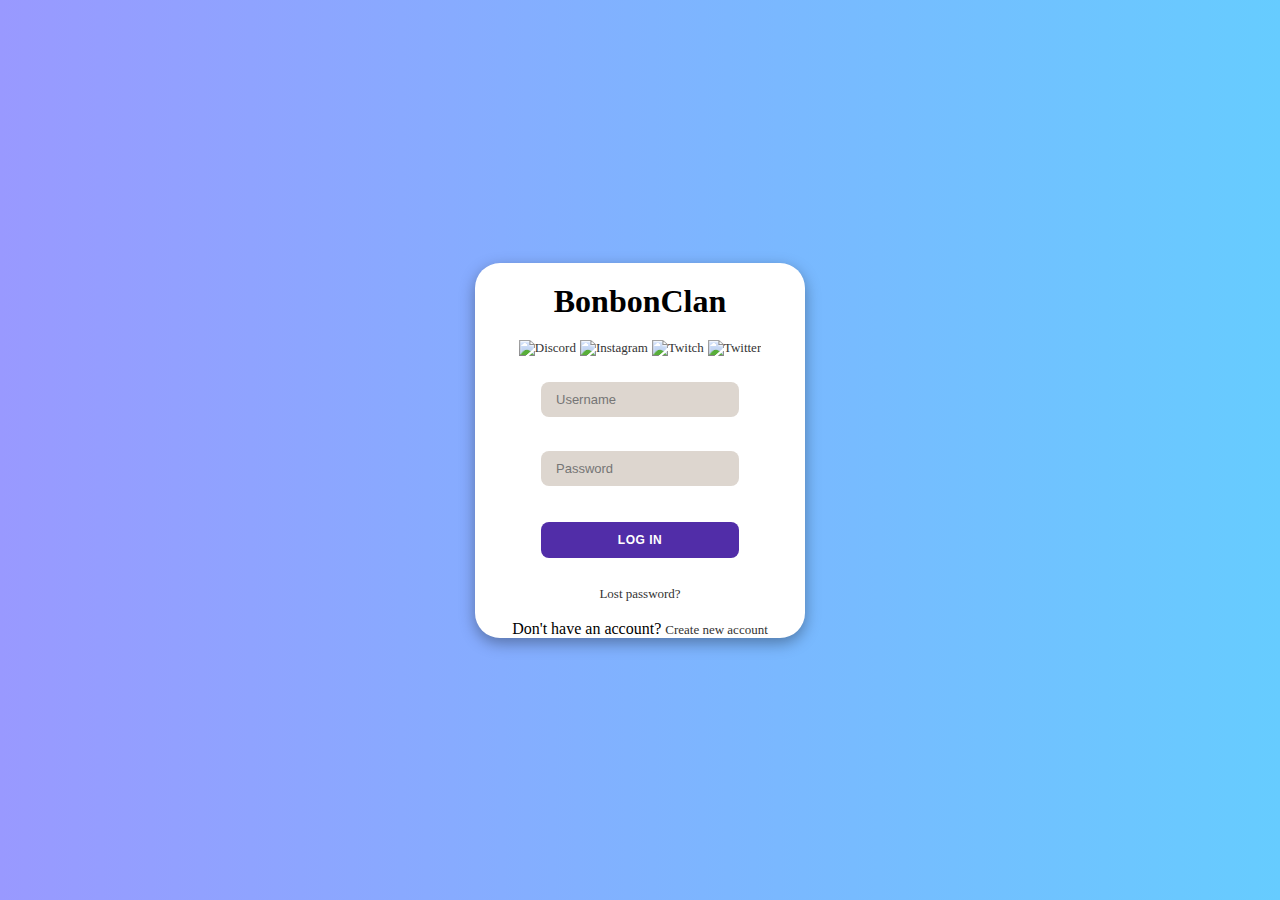
==== index.html @ 506c804a "Add files via upload" ====
<!DOCTYPE html>
<html lang="en">
<head>
    <meta charset="UTF-8">
    <meta name="viewport" content="width=device-width, initial-scale=1.0">
    <link rel="icon" href="img/conejo_ico.png" type="image-icon">
    <link rel="stylesheet" href="index.css">
    
    <title>BonBonClan</title>
</head>
<body>
        <div class="contenedor-crear-cuenta">
            <form id="login-form" class="create" action="validar.js" method="post">
                <h1 class="movimiento">BonbonClan</h1>
                <br>
                <div class="redes-sociales">
                    <a href="https://discord.com/invite/NyAFMKrT" target="_blank"><img src="img/discord_ico.png" alt="Discord" height="20px" width="20px" class="ico"></a>
                    <a href="https://www.instagram.com/bonboncreamyyy?igsh=MTZpc3M3aGowajZmeA==" target="_blank"><img src="img/instagram_ico.png" alt="Instagram" height="20px" width="20px" class="ico"></a>
                    <a href="https://www.twitch.tv/bonboncreamyyy?sr=a" target="_blank"><img src="img/twitch_ico.png" alt="Twitch" height="20px" width="20px" class="ico"></a>
                    <a href="https://x.com/BonBonCream?s=09" target="_blank"><img src="img/twitter_ico.png" alt="Twitter" height="20px" width="20px" class="ico"></a>
                    <br>
                    <br>
                    <input type="text" placeholder="Username" name="usuario" class="info">
                    <br>
                    <br>
                    <input type="password" placeholder="Password" name="contrasenna" class="name">
                    <br>
                    <br>
                    <input type="submit" value="log in" class="boton">
                    <br>
                    <br>
                    <a href="#">Lost password?</a>
                    <br>
                    <br>
                    <p>Don't have an account?  <a href="#">  Create new account</a></p>
                </div> 
            </form>
            <audio id="audio-player" loop autoplay>
                <source src="dress.mp3" type="audio/mpeg">
            </audio>

            <script src="validar.js"></script>

        </div>
</body>
</html>
---- index.css ----
*{
    margin: 0;
    padding: 0;
    box-sizing: border-box;
}

body{
    background-color: #FF99FF;
    background: linear-gradient(to right, #9999ff, #66ccff);
    display: flex;
    align-items: center;
    justify-content: center;
    flex-direction: column;
    height: 100vh;
}

form{
    background-color: #FFFFff;
    text-align: center;
    border-radius: 25px;
    box-shadow: 0 5px 15px rgba(0, 0, 0, 0.35);
    position: relative;
    overflow: hidden;
    width: 330px;
}



@keyframes heartbeat{
    0%{
        transform: scale(1);
        color: #660099;
    }
    50%{
        transform: scale(1.1);
        color: #330066;
    }
    100%{
        transform: scale(1);
        color: #660099;
    }
}


.movimiento{

    animation: heartbeat 1s infinite;
    margin-top: 20px;
    transition: color 0.5s ease;
}

.redes-sociales img{
    width: 40px;
    height: 40px;
}

.redes-sociales a{
    color: #333;
    font-size: 13px;
    text-decoration: none;
    margin: 15px 0 10px;
}

form input{
    background-color: #ddd6cf;
    border: none;
    margin: 8px 0;
    padding: 10px 15px;
    font-size: 13px;
    border-radius: 8px;
    width: 60%;
    outline: none;
}


.boton{

    background-color: #512da8;
    color: #fff;
    font-size: 12px;
    padding: 10px 45px ;
    border: 1px solid transparent;
    border-radius: 8px ;
    font-weight: 800;
    letter-spacing: 0.5px;
    text-transform: uppercase;
    margin-top: 10px;
    cursor: pointer;
}


#audio-player{
    display: none;
}
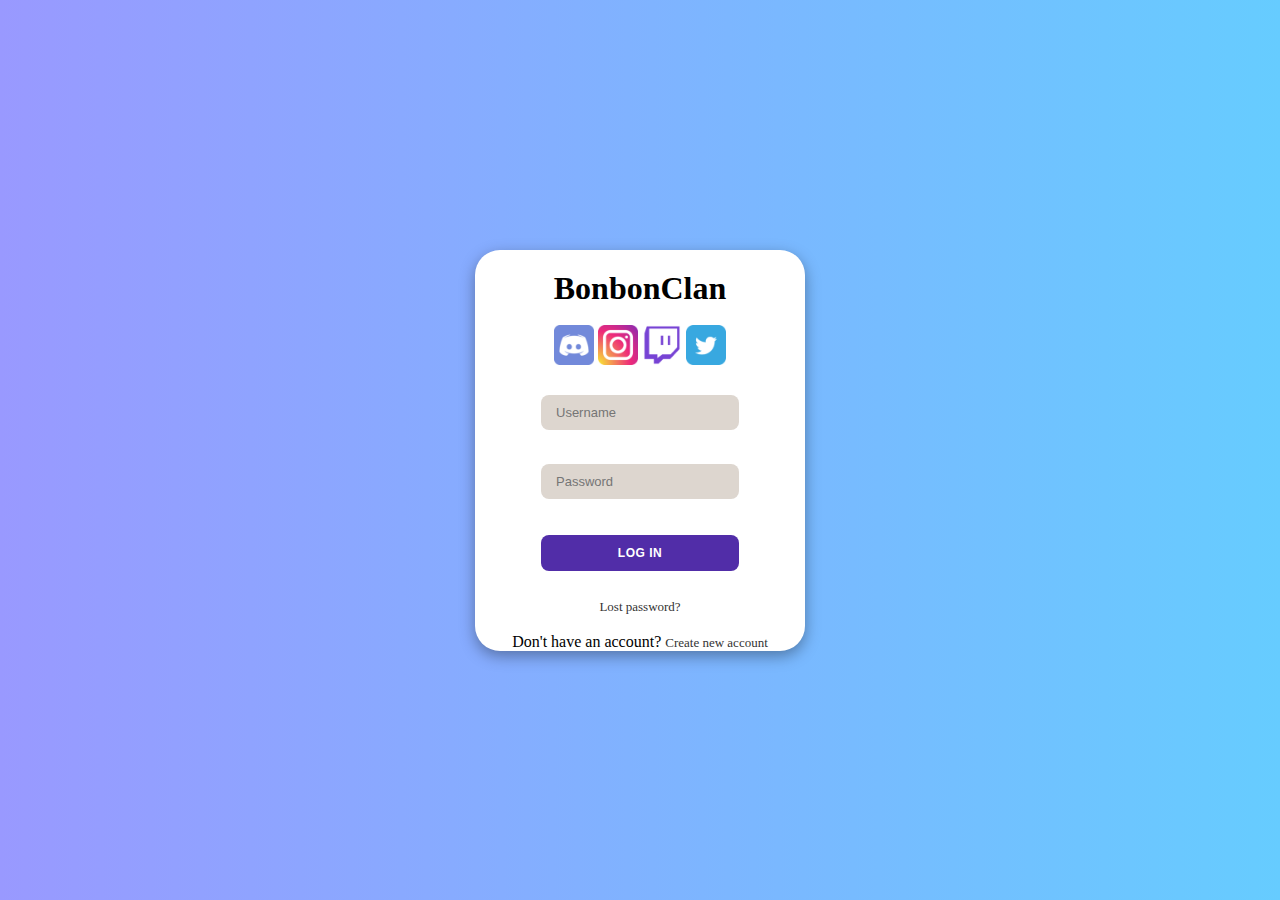
==== commit e7ff418a: "Update index.html" ====
--- a/index.html
+++ b/index.html
@@ -14,10 +14,10 @@
                 <h1 class="movimiento">BonbonClan</h1>
                 <br>
                 <div class="redes-sociales">
-                    <a href="https://discord.com/invite/NyAFMKrT" target="_blank"><img src="img/discord_ico.png" alt="Discord" height="20px" width="20px" class="ico"></a>
-                    <a href="https://www.instagram.com/bonboncreamyyy?igsh=MTZpc3M3aGowajZmeA==" target="_blank"><img src="img/instagram_ico.png" alt="Instagram" height="20px" width="20px" class="ico"></a>
-                    <a href="https://www.twitch.tv/bonboncreamyyy?sr=a" target="_blank"><img src="img/twitch_ico.png" alt="Twitch" height="20px" width="20px" class="ico"></a>
-                    <a href="https://x.com/BonBonCream?s=09" target="_blank"><img src="img/twitter_ico.png" alt="Twitter" height="20px" width="20px" class="ico"></a>
+                    <a href="https://discord.com/invite/NyAFMKrT" target="_blank"><img src="discord_ico.png" alt="Discord" height="20px" width="20px" class="ico"></a>
+                    <a href="https://www.instagram.com/bonboncreamyyy?igsh=MTZpc3M3aGowajZmeA==" target="_blank"><img src="instagram_ico.png" alt="Instagram" height="20px" width="20px" class="ico"></a>
+                    <a href="https://www.twitch.tv/bonboncreamyyy?sr=a" target="_blank"><img src="twitch_ico.png" alt="Twitch" height="20px" width="20px" class="ico"></a>
+                    <a href="https://x.com/BonBonCream?s=09" target="_blank"><img src="twitter_ico.png" alt="Twitter" height="20px" width="20px" class="ico"></a>
                     <br>
                     <br>
                     <input type="text" placeholder="Username" name="usuario" class="info">
@@ -43,4 +43,4 @@
 
         </div>
 </body>
-</html>+</html>
